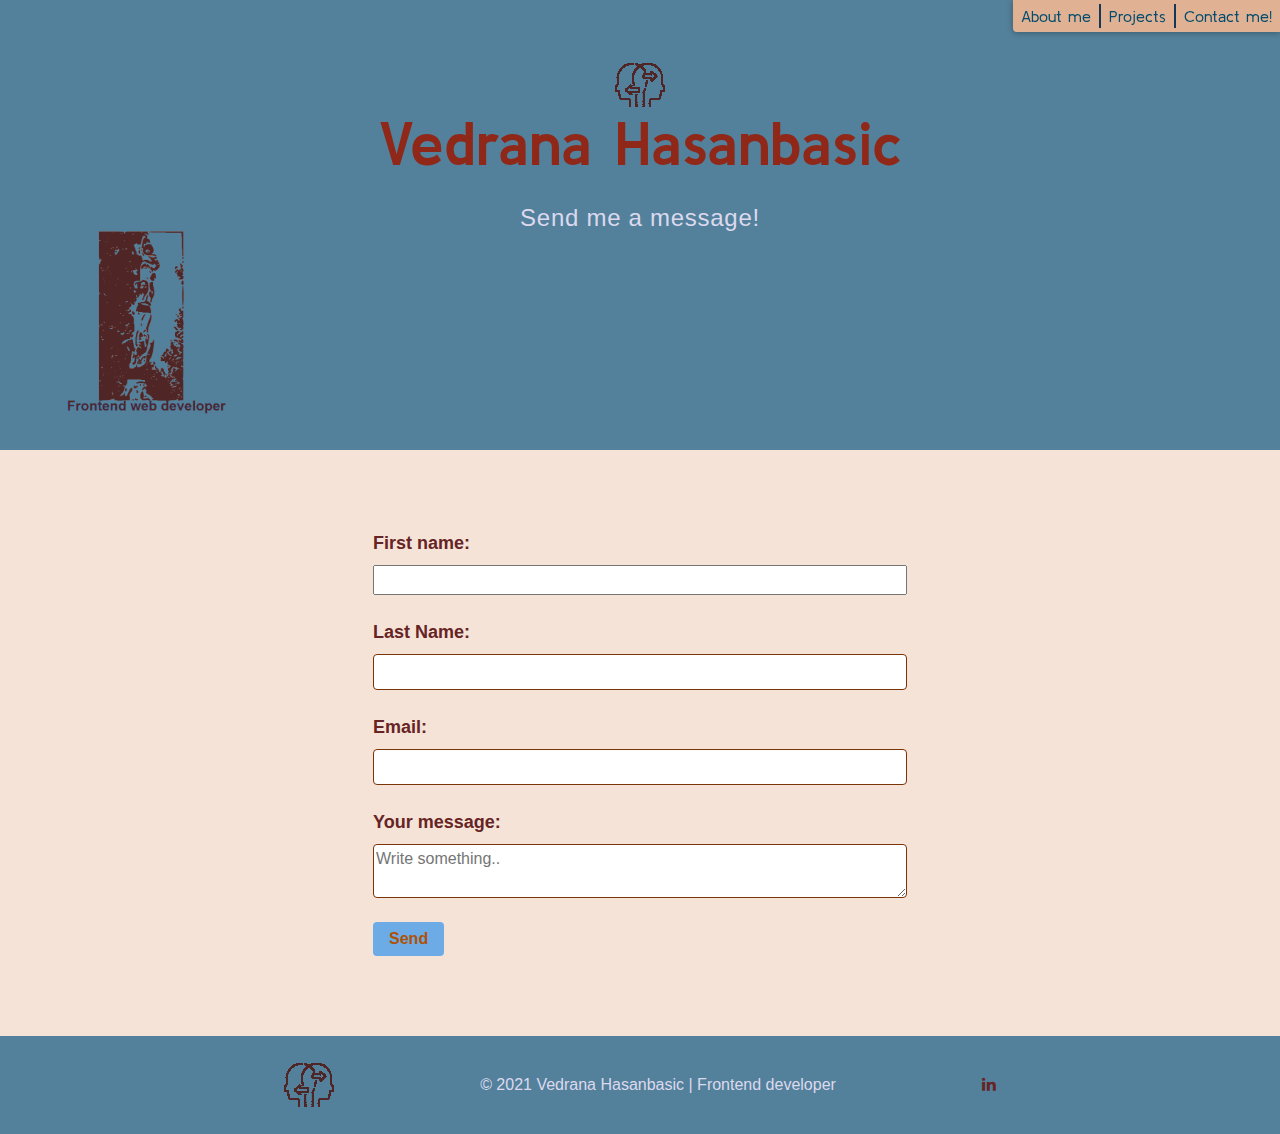
==== contact_form.html @ d87139cb "Add files via upload" ====
<!DOCTYPE html>
<html lang="en">
<head>
    <meta charset="UTF-8">
    <meta http-equiv="X-UA-Compatible" content="IE=edge"> <!-- no se si poner este meta tag o no? --> 
    <meta name="viewport" content="width=device-width, initial-scale=1.0">
    <meta name="keywords" content="GeeksHubs, website personal, HTML, CSS3, Layout, Git">
    <meta name="author" content="Vedrana Hasanbasic">
    <meta name="description" content="first challenge personal in Geekshubs Academy">
    <!-- Google fonts -->
    <link href="https://fonts.googleapis.com/css2?family=Kulim+Park&display=swap"
     rel="stylesheet"/>
    <!-- font awesome -->
    <link rel="stylesheet" href="https://cdnjs.cloudflare.com/ajax/libs/font-awesome/4.7.0/css/font-awesome.min.css">
    <!-- CSS -->
    <link href="css/styles.css" type="text/css" rel="stylesheet">

    <title> Contact form | Vedrana Hasanbasic</title>
</head>
<body>
  <nav>
    <ul>
      <li><a href="/#about">About me</a></li>
      <li><a href="/#projects">Projects</a></li>
      <li><a>Contact me!</a></li>
    </ul>
  </nav>
  <!-------------------- header --------------------------->
  <header class="background-header">
    <div class="wrapper center">
      <img class="header-logo center" src="img/logo_vh3.png" alt="my concious logo" />
      <h1>Vedrana Hasanbasic</h1>
      <p class="lead center max-line-length">
        Send me a message! </strong> 
      </p>
    </div>
    <img class="castellers" src="img/una-19.png" alt="castellers graphic" />
  </header>
<!------------------- about ------------------------------->
  <main>
    <form class="center margin-v-lg padding-v-lg">
      <div class="form-field">
        <label for ="first_name">First name:</label>
        <input type="text" name="first_name" id="first_name">
      </div>
      <div class="form-field">
        <label for="last_name">Last Name:</label>
        <input class="form-input" type="text" name="last_name" id="last_name"/>
      </div>
      <div class="form-field">
        <label for="email">Email:</label>
        <input class="form-input" type="email" name="email" id="email" />
      </div>
      <div class="form-field">
        <label for="message">Your message:</label>
        <textarea id="message" name="message" placeholder="Write something.."></textarea>
      </div>
      <div class="form-field">
        <button type="submit" class="button">Send</button>
      </div>
    </form>
  </main>
  <!--------------- footer -------------------------------->
  <div class="background-header padding-v-md">
    <footer class="wrapper center flexbox flexbox--aligncenter">
      <img src="img/logo_vh3.png" alt="my concious" />
      <p class="margin-v-0">&copy; 2021 Vedrana Hasanbasic | Frontend developer</p>
      <a href="https://www.linkedin.com/in/vedranahasanbasic/" title="" class="linkedin"><i class="fa fa-linkedin"></i></a>
    </footer>
  </div>
</body>
</html>
---- css/styles.css ----
/* Box sizing rules */
*,
*::before,
*::after {
  box-sizing: border-box;
}

/* Remove default margin */
body,
h1,
h2,
h3,
h4 {
  margin: 0;
}

/* Set core body defaults */
body {
  min-height: 100vh;
  scroll-behavior: smooth;
  text-rendering: optimizeSpeed;
  line-height: 1.5;
  font-size: 100%;
  font-family: sans-serif;
  background:rgb(245, 227, 216);
}

/* Make img easier to work with */
img {
  max-width: 100%;
  display: block;
}

/* Inherit fonts for inputs and buttons */
input,
button,
textarea,
select {
  font: inherit;
}



/* Typography */
h1,
h2,
h3,
nav li {
  font-family: "Kulim Park", sans-serif;
}

h1 {
  font-size: 60px;
}

h2 {
  font-size: 40px;
}

h3 {
  font-size: 24px;
}

/* Header */
header {
  position: relative;
  padding: 60px 0;
  min-height: 50vh;
  text-align: center;
  background:rgb(97 148 182);
}

header h1 {
  color: #8f2818;
  line-height: 1.1;
}

.castellers {
  position: absolute;
  max-height: 70vh;
  max-width: 25vw;
  bottom: 1vh;
}


/* Main Content */
.main__content {
  display: grid;
  grid-template-columns: 1fr 1fr;
  grid-template-rows: 400px;
}

.main__text {
  padding-right: 20px;
}

.main__text h2 {
  font-size: 48px;
  line-height: 1.5;
  margin-bottom: 32px;
}

.main__text p {
  line-height: 2.3;
}

.main__image {
  display: flex;
  justify-content: center;
}

.main__img {
  margin-left: 32px;
  width: 300px;
  height: 300px;
  border-radius: 20%;
}

main {
  color: #5e3838;
}

@media screen and (max-width: 1000px) {
  #about {
    padding-top: 60px;
  }

  #about.max-line-length {
    max-width: 50ch;
  }

  .main__content {
    grid-template-columns: 1fr;
    grid-template-rows: 1fr;
  }

  .main__image {
    margin-top: 40px;
  }
}

@media screen and (max-width: 468px) {

  #projects .flexbox {
    flex-wrap: wrap;
  }

  #projects.card {
    flex-basis: 100%;
  }

  #projects.card + .card {
    margin-top: 2em;
  }
}

/* Component: Nav */
nav {
  background: rgba(233, 179, 148, 0.95);
  padding: 0.25em 0;
  display: inline-block;
  position: fixed;
  z-index: 1;
  top: 0;
  right: 0;
  border-radius: 0 0 0 4px;
  box-shadow: 0 1px 6px rgba(0, 0, 0, 0.3);
}

nav ul {
  list-style: none;
  margin: 0;
  padding: 0;
  display: flex;
}

nav ul li {
  padding: 0 0.5em;
}

nav a {
  color: #034c6d;
  text-decoration: none;
}

nav a:hover {
  color: #8f2818;
}

nav ul li + li {
  border-left: 2px solid hsl(208, 63%, 21%);
}

/* Component: Card */
.card {
  border-radius: 8px;
  box-shadow: 0px 3px 5px rgba(0, 0, 0, 0.18);
  background-color: #fff;
  margin: 8px;
  padding:2px;
}

#car {
  background-image: url('/img/car-icon.png');
}

#rocket {
  background-image: url('/img/Rocket.jpg');
}

#stripes{
  background-image: url('/img/stripes-black.jpg');
}

#jokes{
  background-image: url('/img/smile-icon.png');
}

.card__img {
  background-repeat: no-repeat;
  background-size: contain;
  background-position: center;
  min-height: 20vh;
  border-radius: 8px 8px 0 0;
  transition: box-shadow 80ms ease-in-out;
  box-shadow: inset 0 0 30px 60px rgba(21, 15, 100, 0.3);
}

.card:hover .card__img {
  box-shadow: inset 0 0 10px 10px rgba(21, 15, 100, 0.3);
}

.card__content {
  padding: 24px;
}

.card h3 span {
  font-family: monospace;
  font-size: 0.8em;
  padding: 0.05em 0.25em;
  background-color: rgba(241, 77, 77, 0.4);
  border-radius: 4px;
}

/* Component: Button */
.button {
  padding: 0.5em 1em;
  border-radius: 4px;
  background-color: #6dabe6;
  text-decoration: none;
  font-weight: bold;
  color: #ad5105;
  display: inline-block;
  line-height: 1.1;
  text-align: center;
}

button.button {
  border: none;
  cursor: pointer;
}

/* Component: Form */

form {
  display: grid;
  grid-gap: 24px;
  max-width: 60ch;
}

.form-field {
  display: grid;
  grid-gap: 8px;
}

.form-field .button {
  justify-self: start;
}

.form-input {
  border: 1px solid #793508;;
  border-radius: 4px;
  height: 2em;
  padding: 0 0.5em;
  font-size: 18px;
}

#message{
  border: 1px solid #793508;;
  border-radius: 4px;
}

label {
  color: #662424;
  font-weight: bold;
  font-size: 18px;
}

/* Type Utilities */
.lead {
  font-size: 150%;
  letter-spacing: 0.03em;
}

.max-line-length {
  max-width: 60ch;
}

.list-unstyled {
  margin: 0;
  padding: 0;
  list-style: none;
}

/* Color Utilities */
.background-header {
  background-color: #53819b;
  color: #dcd9ee;
}

.text-h2h3 {
  color: #662424;
}

.text-introduction {
  color: #793508;
}

a.linkedin {
  color: #662424;
}

/* Utilities */

.wrapper {
  max-width: 1024px;
  padding-left: 10px;
  padding-right: 10px;
}

.center {
  margin-left: auto;
  margin-right: auto;
}

.flexbox {
  display: flex;
  justify-content: space-evenly;
}

.flexbox--aligncenter {
  align-items: center;
}

.flexbox--3col > * {
  flex: 0 1 30%;
}

.padding-v-md {
  padding-top: 24px;
  padding-bottom: 24px;
}

.padding-v-lg {
  padding-top: 40px;
  padding-bottom: 40px;
}

.margin-v-0 {
  margin-top: 0;
  margin-bottom: 0;
}

.margin-v-lg {
  margin-top: 40px;
  margin-bottom: 40px;
}
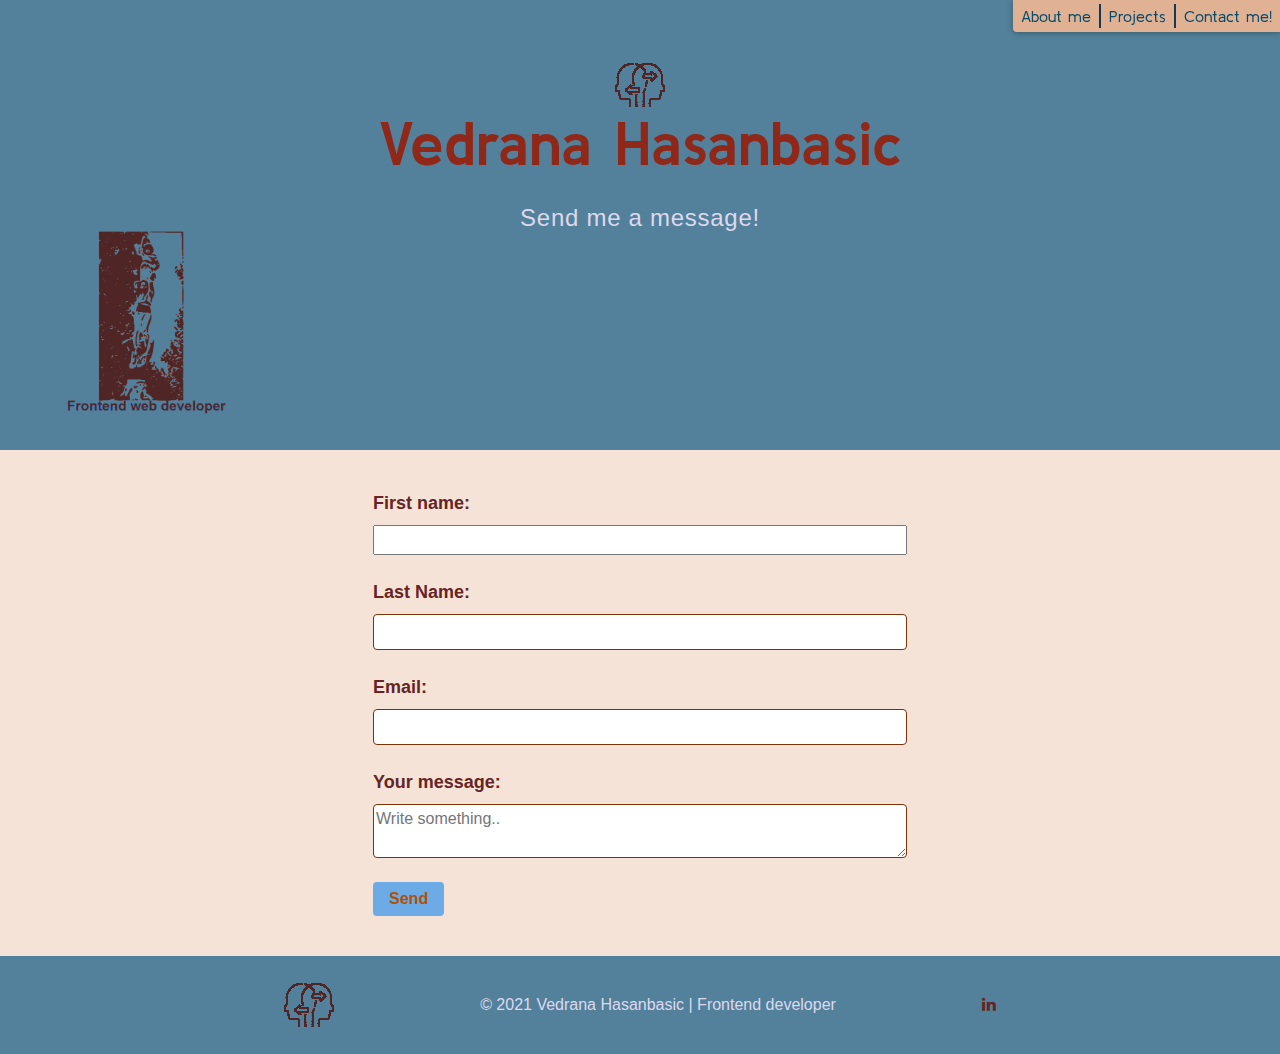
==== commit 85c57e40: "new photo," ====
--- a/contact_form.html
+++ b/contact_form.html
@@ -1,72 +1,72 @@
-<!DOCTYPE html>
-<html lang="en">
-<head>
-    <meta charset="UTF-8">
-    <meta http-equiv="X-UA-Compatible" content="IE=edge"> <!-- no se si poner este meta tag o no? --> 
-    <meta name="viewport" content="width=device-width, initial-scale=1.0">
-    <meta name="keywords" content="GeeksHubs, website personal, HTML, CSS3, Layout, Git">
-    <meta name="author" content="Vedrana Hasanbasic">
-    <meta name="description" content="first challenge personal in Geekshubs Academy">
-    <!-- Google fonts -->
-    <link href="https://fonts.googleapis.com/css2?family=Kulim+Park&display=swap"
-     rel="stylesheet"/>
-    <!-- font awesome -->
-    <link rel="stylesheet" href="https://cdnjs.cloudflare.com/ajax/libs/font-awesome/4.7.0/css/font-awesome.min.css">
-    <!-- CSS -->
-    <link href="css/styles.css" type="text/css" rel="stylesheet">
-
-    <title> Contact form | Vedrana Hasanbasic</title>
-</head>
-<body>
-  <nav>
-    <ul>
-      <li><a href="/#about">About me</a></li>
-      <li><a href="/#projects">Projects</a></li>
-      <li><a>Contact me!</a></li>
-    </ul>
-  </nav>
-  <!-------------------- header --------------------------->
-  <header class="background-header">
-    <div class="wrapper center">
-      <img class="header-logo center" src="img/logo_vh3.png" alt="my concious logo" />
-      <h1>Vedrana Hasanbasic</h1>
-      <p class="lead center max-line-length">
-        Send me a message! </strong> 
-      </p>
-    </div>
-    <img class="castellers" src="img/una-19.png" alt="castellers graphic" />
-  </header>
-<!------------------- about ------------------------------->
-  <main>
-    <form class="center margin-v-lg padding-v-lg">
-      <div class="form-field">
-        <label for ="first_name">First name:</label>
-        <input type="text" name="first_name" id="first_name">
-      </div>
-      <div class="form-field">
-        <label for="last_name">Last Name:</label>
-        <input class="form-input" type="text" name="last_name" id="last_name"/>
-      </div>
-      <div class="form-field">
-        <label for="email">Email:</label>
-        <input class="form-input" type="email" name="email" id="email" />
-      </div>
-      <div class="form-field">
-        <label for="message">Your message:</label>
-        <textarea id="message" name="message" placeholder="Write something.."></textarea>
-      </div>
-      <div class="form-field">
-        <button type="submit" class="button">Send</button>
-      </div>
-    </form>
-  </main>
-  <!--------------- footer -------------------------------->
-  <div class="background-header padding-v-md">
-    <footer class="wrapper center flexbox flexbox--aligncenter">
-      <img src="img/logo_vh3.png" alt="my concious" />
-      <p class="margin-v-0">&copy; 2021 Vedrana Hasanbasic | Frontend developer</p>
-      <a href="https://www.linkedin.com/in/vedranahasanbasic/" title="" class="linkedin"><i class="fa fa-linkedin"></i></a>
-    </footer>
-  </div>
-</body>
+<!DOCTYPE html>
+<html lang="en">
+<head>
+    <meta charset="UTF-8">
+    <meta http-equiv="X-UA-Compatible" content="IE=edge"> <!-- no se si poner este meta tag o no? --> 
+    <meta name="viewport" content="width=device-width, initial-scale=1.0">
+    <meta name="keywords" content="GeeksHubs, website personal, HTML, CSS3, Layout, Git">
+    <meta name="author" content="Vedrana Hasanbasic">
+    <meta name="description" content="first challenge personal in Geekshubs Academy">
+    <!-- Google fonts -->
+    <link href="https://fonts.googleapis.com/css2?family=Kulim+Park&display=swap"
+     rel="stylesheet"/>
+    <!-- font awesome -->
+    <link rel="stylesheet" href="https://cdnjs.cloudflare.com/ajax/libs/font-awesome/4.7.0/css/font-awesome.min.css">
+    <!-- CSS -->
+    <link href="css/styles.css" type="text/css" rel="stylesheet">
+
+    <title> Contact form | Vedrana Hasanbasic</title>
+</head>
+<body>
+  <nav>
+    <ul>
+      <li><a href="/#about">About me</a></li>
+      <li><a href="/#projects">Projects</a></li>
+      <li><a>Contact me!</a></li>
+    </ul>
+  </nav>
+  <!-------------------- header --------------------------->
+  <header class="background-header">
+    <div class="wrapper center">
+      <img class="header-logo center" src="img/logo_vh3.png" alt="my concious logo" />
+      <h1>Vedrana Hasanbasic</h1>
+      <p class="lead center max-line-length">
+        Send me a message! </strong> 
+      </p>
+    </div>
+    <img class="castellers" src="img/una-19.png" alt="castellers graphic" />
+  </header>
+<!------------------- about ------------------------------->
+  <main>
+    <form class="center margin-v-lg">
+      <div class="form-field">
+        <label for ="first_name">First name:</label>
+        <input type="text" name="first_name" id="first_name">
+      </div>
+      <div class="form-field">
+        <label for="last_name">Last Name:</label>
+        <input class="form-input" type="text" name="last_name" id="last_name"/>
+      </div>
+      <div class="form-field">
+        <label for="email">Email:</label>
+        <input class="form-input" type="email" name="email" id="email" />
+      </div>
+      <div class="form-field">
+        <label for="message">Your message:</label>
+        <textarea id="message" name="message" placeholder="Write something.."></textarea>
+      </div>
+      <div class="form-field">
+        <button type="submit" class="button">Send</button>
+      </div>
+    </form>
+  </main>
+  <!--------------- footer -------------------------------->
+  <div class="background-header padding-v-md">
+    <footer class="wrapper center flexbox flexbox--aligncenter">
+      <img src="img/logo_vh3.png" alt="my concious" />
+      <p class="margin-v-0">&copy; 2021 Vedrana Hasanbasic | Frontend developer</p>
+      <a href="https://www.linkedin.com/in/vedranahasanbasic/" title="" class="linkedin"><i class="fa fa-linkedin"></i></a>
+    </footer>
+  </div>
+</body>
 </html>--- a/css/styles.css
+++ b/css/styles.css
@@ -1,378 +1,378 @@
-/* Box sizing rules */
-*,
-*::before,
-*::after {
-  box-sizing: border-box;
-}
-
-/* Remove default margin */
-body,
-h1,
-h2,
-h3,
-h4 {
-  margin: 0;
-}
-
-/* Set core body defaults */
-body {
-  min-height: 100vh;
-  scroll-behavior: smooth;
-  text-rendering: optimizeSpeed;
-  line-height: 1.5;
-  font-size: 100%;
-  font-family: sans-serif;
-  background:rgb(245, 227, 216);
-}
-
-/* Make img easier to work with */
-img {
-  max-width: 100%;
-  display: block;
-}
-
-/* Inherit fonts for inputs and buttons */
-input,
-button,
-textarea,
-select {
-  font: inherit;
-}
-
-
-
-/* Typography */
-h1,
-h2,
-h3,
-nav li {
-  font-family: "Kulim Park", sans-serif;
-}
-
-h1 {
-  font-size: 60px;
-}
-
-h2 {
-  font-size: 40px;
-}
-
-h3 {
-  font-size: 24px;
-}
-
-/* Header */
-header {
-  position: relative;
-  padding: 60px 0;
-  min-height: 50vh;
-  text-align: center;
-  background:rgb(97 148 182);
-}
-
-header h1 {
-  color: #8f2818;
-  line-height: 1.1;
-}
-
-.castellers {
-  position: absolute;
-  max-height: 70vh;
-  max-width: 25vw;
-  bottom: 1vh;
-}
-
-
-/* Main Content */
-.main__content {
-  display: grid;
-  grid-template-columns: 1fr 1fr;
-  grid-template-rows: 400px;
-}
-
-.main__text {
-  padding-right: 20px;
-}
-
-.main__text h2 {
-  font-size: 48px;
-  line-height: 1.5;
-  margin-bottom: 32px;
-}
-
-.main__text p {
-  line-height: 2.3;
-}
-
-.main__image {
-  display: flex;
-  justify-content: center;
-}
-
-.main__img {
-  margin-left: 32px;
-  width: 300px;
-  height: 300px;
-  border-radius: 20%;
-}
-
-main {
-  color: #5e3838;
-}
-
-@media screen and (max-width: 1000px) {
-  #about {
-    padding-top: 60px;
-  }
-
-  #about.max-line-length {
-    max-width: 50ch;
-  }
-
-  .main__content {
-    grid-template-columns: 1fr;
-    grid-template-rows: 1fr;
-  }
-
-  .main__image {
-    margin-top: 40px;
-  }
-}
-
-@media screen and (max-width: 468px) {
-
-  #projects .flexbox {
-    flex-wrap: wrap;
-  }
-
-  #projects.card {
-    flex-basis: 100%;
-  }
-
-  #projects.card + .card {
-    margin-top: 2em;
-  }
-}
-
-/* Component: Nav */
-nav {
-  background: rgba(233, 179, 148, 0.95);
-  padding: 0.25em 0;
-  display: inline-block;
-  position: fixed;
-  z-index: 1;
-  top: 0;
-  right: 0;
-  border-radius: 0 0 0 4px;
-  box-shadow: 0 1px 6px rgba(0, 0, 0, 0.3);
-}
-
-nav ul {
-  list-style: none;
-  margin: 0;
-  padding: 0;
-  display: flex;
-}
-
-nav ul li {
-  padding: 0 0.5em;
-}
-
-nav a {
-  color: #034c6d;
-  text-decoration: none;
-}
-
-nav a:hover {
-  color: #8f2818;
-}
-
-nav ul li + li {
-  border-left: 2px solid hsl(208, 63%, 21%);
-}
-
-/* Component: Card */
-.card {
-  border-radius: 8px;
-  box-shadow: 0px 3px 5px rgba(0, 0, 0, 0.18);
-  background-color: #fff;
-  margin: 8px;
-  padding:2px;
-}
-
-#car {
-  background-image: url('/img/car-icon.png');
-}
-
-#rocket {
-  background-image: url('/img/Rocket.jpg');
-}
-
-#stripes{
-  background-image: url('/img/stripes-black.jpg');
-}
-
-#jokes{
-  background-image: url('/img/smile-icon.png');
-}
-
-.card__img {
-  background-repeat: no-repeat;
-  background-size: contain;
-  background-position: center;
-  min-height: 20vh;
-  border-radius: 8px 8px 0 0;
-  transition: box-shadow 80ms ease-in-out;
-  box-shadow: inset 0 0 30px 60px rgba(21, 15, 100, 0.3);
-}
-
-.card:hover .card__img {
-  box-shadow: inset 0 0 10px 10px rgba(21, 15, 100, 0.3);
-}
-
-.card__content {
-  padding: 24px;
-}
-
-.card h3 span {
-  font-family: monospace;
-  font-size: 0.8em;
-  padding: 0.05em 0.25em;
-  background-color: rgba(241, 77, 77, 0.4);
-  border-radius: 4px;
-}
-
-/* Component: Button */
-.button {
-  padding: 0.5em 1em;
-  border-radius: 4px;
-  background-color: #6dabe6;
-  text-decoration: none;
-  font-weight: bold;
-  color: #ad5105;
-  display: inline-block;
-  line-height: 1.1;
-  text-align: center;
-}
-
-button.button {
-  border: none;
-  cursor: pointer;
-}
-
-/* Component: Form */
-
-form {
-  display: grid;
-  grid-gap: 24px;
-  max-width: 60ch;
-}
-
-.form-field {
-  display: grid;
-  grid-gap: 8px;
-}
-
-.form-field .button {
-  justify-self: start;
-}
-
-.form-input {
-  border: 1px solid #793508;;
-  border-radius: 4px;
-  height: 2em;
-  padding: 0 0.5em;
-  font-size: 18px;
-}
-
-#message{
-  border: 1px solid #793508;;
-  border-radius: 4px;
-}
-
-label {
-  color: #662424;
-  font-weight: bold;
-  font-size: 18px;
-}
-
-/* Type Utilities */
-.lead {
-  font-size: 150%;
-  letter-spacing: 0.03em;
-}
-
-.max-line-length {
-  max-width: 60ch;
-}
-
-.list-unstyled {
-  margin: 0;
-  padding: 0;
-  list-style: none;
-}
-
-/* Color Utilities */
-.background-header {
-  background-color: #53819b;
-  color: #dcd9ee;
-}
-
-.text-h2h3 {
-  color: #662424;
-}
-
-.text-introduction {
-  color: #793508;
-}
-
-a.linkedin {
-  color: #662424;
-}
-
-/* Utilities */
-
-.wrapper {
-  max-width: 1024px;
-  padding-left: 10px;
-  padding-right: 10px;
-}
-
-.center {
-  margin-left: auto;
-  margin-right: auto;
-}
-
-.flexbox {
-  display: flex;
-  justify-content: space-evenly;
-}
-
-.flexbox--aligncenter {
-  align-items: center;
-}
-
-.flexbox--3col > * {
-  flex: 0 1 30%;
-}
-
-.padding-v-md {
-  padding-top: 24px;
-  padding-bottom: 24px;
-}
-
-.padding-v-lg {
-  padding-top: 40px;
-  padding-bottom: 40px;
-}
-
-.margin-v-0 {
-  margin-top: 0;
-  margin-bottom: 0;
-}
-
-.margin-v-lg {
-  margin-top: 40px;
-  margin-bottom: 40px;
-}
-
+/* Box sizing rules */
+*,
+*::before,
+*::after {
+  box-sizing: border-box;
+}
+
+/* Remove default margin */
+body,
+h1,
+h2,
+h3,
+h4 {
+  margin: 0;
+}
+
+/* Set core body defaults */
+body {
+  min-height: 100vh;
+  scroll-behavior: smooth;
+  text-rendering: optimizeSpeed;
+  line-height: 1.5;
+  font-size: 100%;
+  font-family: sans-serif;
+  background:rgb(245, 227, 216);
+}
+
+/* Make img easier to work with */
+img {
+  max-width: 100%;
+  display: block;
+}
+
+/* Inherit fonts for inputs and buttons */
+input,
+button,
+textarea,
+select {
+  font: inherit;
+}
+
+
+
+/* Typography */
+h1,
+h2,
+h3,
+nav li {
+  font-family: "Kulim Park", sans-serif;
+}
+
+h1 {
+  font-size: 60px;
+}
+
+h2 {
+  font-size: 40px;
+}
+
+h3 {
+  font-size: 24px;
+}
+
+/* Header */
+header {
+  position: relative;
+  padding: 60px 0;
+  min-height: 50vh;
+  text-align: center;
+  background:rgb(97 148 182);
+}
+
+header h1 {
+  color: #8f2818;
+  line-height: 1.1;
+}
+
+.castellers {
+  position: absolute;
+  max-height: 70vh;
+  max-width: 25vw;
+  bottom: 1vh;
+}
+
+
+/* Main Content */
+.main__content {
+  display: grid;
+  grid-template-columns: 1fr 1fr;
+  grid-template-rows: 400px;
+}
+
+.main__text {
+  padding-right: 20px;
+}
+
+.main__text h2 {
+  font-size: 48px;
+  line-height: 1.5;
+  margin-bottom: 32px;
+}
+
+.main__text p {
+  line-height: 2.3;
+}
+
+.main__image {
+  display: flex;
+  justify-content: center;
+}
+
+.main__img {
+  margin-left: 32px;
+  width: 300px;
+  height: 300px;
+  border-radius: 50%;
+}
+
+main {
+  color: #5e3838;
+}
+
+@media screen and (max-width: 1000px) {
+  #about {
+    padding-top: 60px;
+  }
+
+  #about.max-line-length {
+    max-width: 50ch;
+  }
+
+  .main__content {
+    grid-template-columns: 1fr;
+    grid-template-rows: 1fr;
+  }
+
+  .main__image {
+    margin-top: 40px;
+  }
+}
+
+@media screen and (max-width: 468px) {
+
+  #projects .flexbox {
+    flex-wrap: wrap;
+  }
+
+  #projects.card {
+    flex-basis: 100%;
+  }
+
+  #projects.card + .card {
+    margin-top: 2em;
+  }
+}
+
+/* Component: Nav */
+nav {
+  background: rgba(233, 179, 148, 0.95);
+  padding: 0.25em 0;
+  display: inline-block;
+  position: fixed;
+  z-index: 1;
+  top: 0;
+  right: 0;
+  border-radius: 0 0 0 4px;
+  box-shadow: 0 1px 6px rgba(0, 0, 0, 0.3);
+}
+
+nav ul {
+  list-style: none;
+  margin: 0;
+  padding: 0;
+  display: flex;
+}
+
+nav ul li {
+  padding: 0 0.5em;
+}
+
+nav a {
+  color: #034c6d;
+  text-decoration: none;
+}
+
+nav a:hover {
+  color: #8f2818;
+}
+
+nav ul li + li {
+  border-left: 2px solid hsl(208, 63%, 21%);
+}
+
+/* Component: Card */
+.card {
+  border-radius: 8px;
+  box-shadow: 0px 3px 5px rgba(23, 21, 24, 0.18);
+  background-color: #fff;
+  margin: 8px;
+  padding:2px;
+}
+
+#car {
+  background-image: url('../img/car-icon.png');
+}
+
+#rocket {
+  background-image: url('../img/Rocket.jpg');
+}
+
+#stripes{
+  background-image: url('../img/stripes-black.jpg');
+}
+
+#jokes{
+  background-image: url('../img/smile-icon.png');
+}
+
+.card__img {
+  background-repeat: no-repeat;
+  background-size: contain;
+  background-position: center;
+  min-height: 20vh;
+  border-radius: 8px 8px 0 0;
+  transition: box-shadow 80ms ease-in-out;
+  box-shadow: inset 0 0 30px 60px rgba(56, 48, 155, 0.3);
+}
+
+.card:hover .card__img {
+  box-shadow: inset 0 0 10px 10px rgba(21, 15, 100, 0.3);
+}
+
+.card__content {
+  padding: 24px;
+}
+
+.card h3 span {
+  font-family: monospace;
+  font-size: 0.8em;
+  padding: 0.05em 0.25em;
+  background-color: rgba(241, 77, 77, 0.4);
+  border-radius: 4px;
+}
+
+/* Component: Button */
+.button {
+  padding: 0.5em 1em;
+  border-radius: 4px;
+  background-color: #6dabe6;
+  text-decoration: none;
+  font-weight: bold;
+  color: #ad5105;
+  display: inline-block;
+  line-height: 1.1;
+  text-align: center;
+}
+
+button.button {
+  border: none;
+  cursor: pointer;
+}
+
+/* Component: Form */
+
+form {
+  display: grid;
+  grid-gap: 24px;
+  max-width: 60ch;
+}
+
+.form-field {
+  display: grid;
+  grid-gap: 8px;
+}
+
+.form-field .button {
+  justify-self: start;
+}
+
+.form-input {
+  border: 1px solid #793508;;
+  border-radius: 4px;
+  height: 2em;
+  padding: 0 0.5em;
+  font-size: 18px;
+}
+
+#message{
+  border: 1px solid #793508;;
+  border-radius: 4px;
+}
+
+label {
+  color: #662424;
+  font-weight: bold;
+  font-size: 18px;
+}
+
+/* Type Utilities */
+.lead {
+  font-size: 150%;
+  letter-spacing: 0.03em;
+}
+
+.max-line-length {
+  max-width: 60ch;
+}
+
+.list-unstyled {
+  margin: 0;
+  padding: 0;
+  list-style: none;
+}
+
+/* Color Utilities */
+.background-header {
+  background-color: #53819b;
+  color: #dcd9ee;
+}
+
+.text-h2h3 {
+  color: #662424;
+}
+
+.text-introduction {
+  color: #793508;
+}
+
+a.linkedin {
+  color: #662424;
+}
+
+/* Utilities */
+
+.wrapper {
+  max-width: 1024px;
+  padding-left: 10px;
+  padding-right: 10px;
+}
+
+.center {
+  margin-left: auto;
+  margin-right: auto;
+}
+
+.flexbox {
+  display: flex;
+  justify-content: space-evenly;
+}
+
+.flexbox--aligncenter {
+  align-items: center;
+}
+
+.flexbox--3col > * {
+  flex: 0 1 30%;
+}
+
+.padding-v-md {
+  padding-top: 24px;
+  padding-bottom: 24px;
+}
+
+.padding-v-lg {
+  padding-top: 40px;
+  padding-bottom: 40px;
+}
+
+.margin-v-0 {
+  margin-top: 0;
+  margin-bottom: 0;
+}
+
+.margin-v-lg {
+  margin-top: 40px;
+  margin-bottom: 40px;
+}
+
